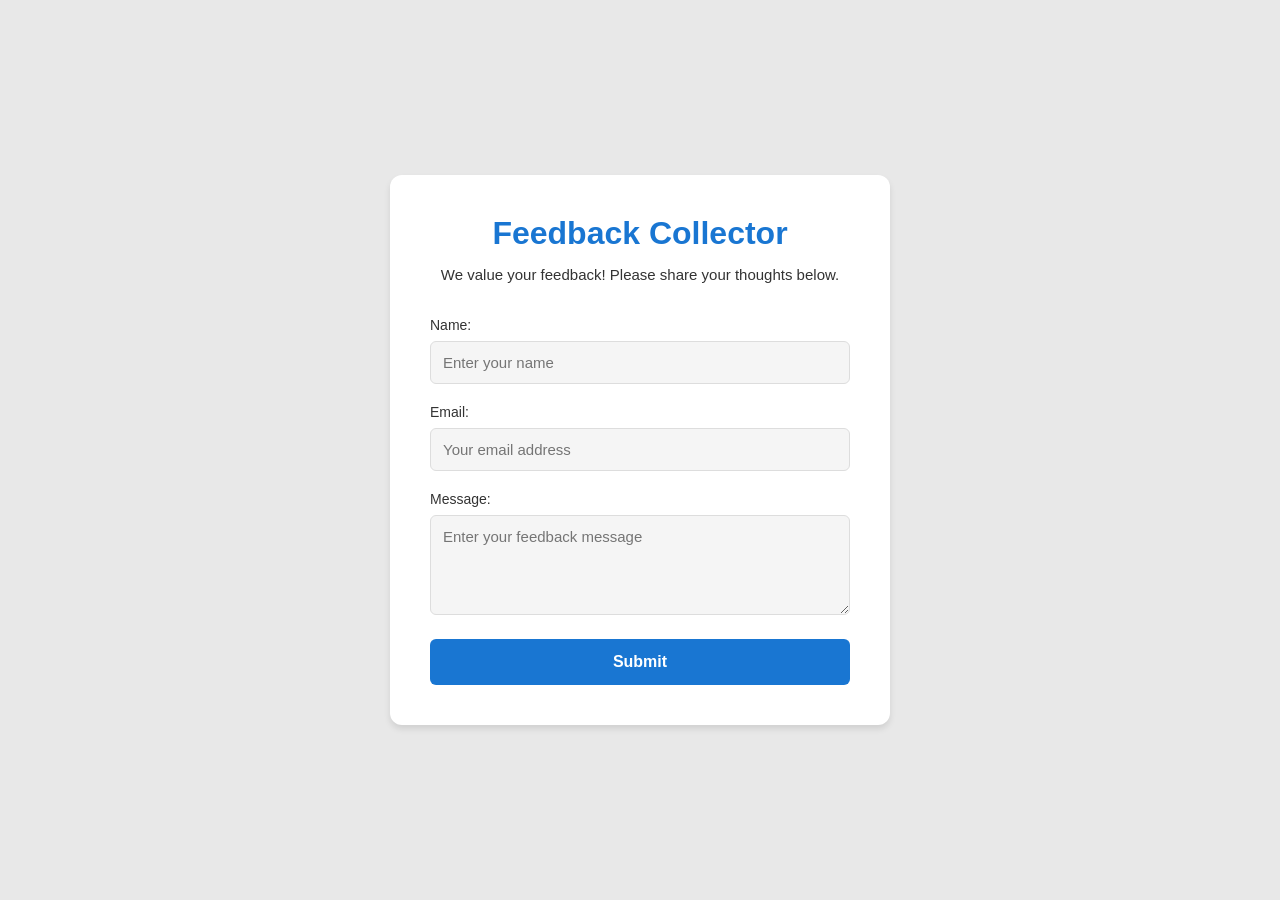
==== index.html @ 74540b0c "Add files via upload" ====
<!DOCTYPE html>
<html lang="en">
<head>
    <meta charset="UTF-8">
    <meta name="viewport" content="width=device-width, initial-scale=1.0">
    <title>Feedback Collector</title>
    <link rel="stylesheet" href="style.css">
</head>
<body>
    <div class="container">
        <h1>Feedback Collector</h1>
        <p class="subtitle">We value your feedback! Please share your thoughts below.</p>

        <form id="feedbackForm">
            <div class="form-group">
                <label for="name">Name:</label>
                <input type="text" id="name" required placeholder="Enter your name">
            </div>

            <div class="form-group">
                <label for="email">Email:</label>
                <input type="email" id="email" required placeholder="Your email address">
            </div>

            <div class="form-group">
                <label for="message">Message:</label>
                <textarea id="message" required placeholder="Enter your feedback message"></textarea>
            </div>

            <button type="submit" id="submitBtn">
                <span id="btnText">Submit</span>
                <span id="btnLoader" class="loader hidden"></span>
            </button>
        </form>

        <div id="messageDiv" class="message"></div>
    </div>

    <script src="app.js"></script>
</body>
</html>
---- style.css ----
* {
    margin: 0;
    padding: 0;
    box-sizing: border-box;
}

body {
    font-family: -apple-system, BlinkMacSystemFont, 'Segoe UI', Roboto, Oxygen, Ubuntu, Cantarell, sans-serif;
    background-color: #e8e8e8;
    min-height: 100vh;
    display: flex;
    align-items: center;
    justify-content: center;
    padding: 20px;
}

.container {
    background: white;
    border-radius: 12px;
    box-shadow: 0 4px 6px rgba(0, 0, 0, 0.1);
    padding: 40px;
    width: 100%;
    max-width: 500px;
}

h1 {
    color: #1976d2;
    font-size: 32px;
    font-weight: 600;
    text-align: center;
    margin-bottom: 12px;
}

.subtitle {
    color: #333;
    font-size: 15px;
    text-align: center;
    margin-bottom: 30px;
    line-height: 1.5;
}

.form-group {
    margin-bottom: 20px;
}

label {
    display: block;
    color: #333;
    font-weight: 500;
    margin-bottom: 8px;
    font-size: 14px;
}

input,
textarea {
    width: 100%;
    padding: 12px;
    border: 1px solid #ddd;
    border-radius: 6px;
    font-size: 15px;
    font-family: inherit;
    background-color: #f5f5f5;
    transition: all 0.3s;
}

input:focus,
textarea:focus {
    outline: none;
    border-color: #1976d2;
    background-color: white;
}

textarea {
    resize: vertical;
    min-height: 100px;
}

button {
    width: 100%;
    padding: 14px;
    background-color: #1976d2;
    color: white;
    border: none;
    border-radius: 6px;
    font-size: 16px;
    font-weight: 600;
    cursor: pointer;
    transition: background-color 0.3s;
}

button:hover:not(:disabled) {
    background-color: #1565c0;
}

button:disabled {
    opacity: 0.6;
    cursor: not-allowed;
}

.message {
    margin-top: 20px;
    padding: 12px;
    border-radius: 6px;
    text-align: center;
    font-weight: 500;
    display: none;
}

.message.show {
    display: block;
}

.message.success {
    background-color: #d4edda;
    color: #155724;
    border: 1px solid #c3e6cb;
}

.message.error {
    background-color: #f8d7da;
    color: #721c24;
    border: 1px solid #f5c6cb;
}

.loader {
    display: inline-block;
    width: 16px;
    height: 16px;
    border: 3px solid rgba(255, 255, 255, 0.3);
    border-top-color: white;
    border-radius: 50%;
    animation: spin 0.8s linear infinite;
    margin-left: 8px;
    vertical-align: middle;
}

@keyframes spin {
    to { transform: rotate(360deg); }
}

.hidden {
    display: none;
}
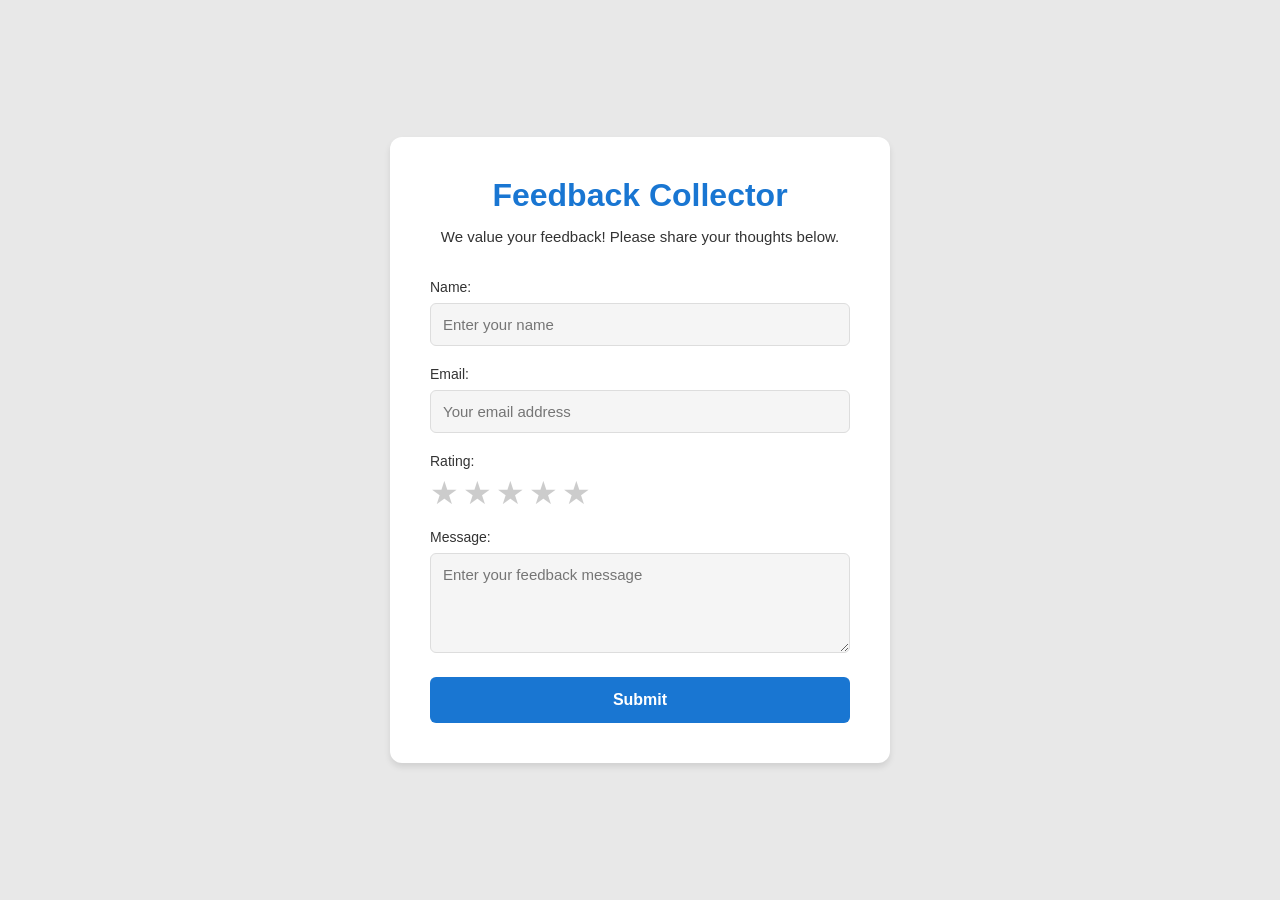
==== commit a0f8ae48: "Make admin dashboard work, add real ratings, validate input - Lambda: handle GET (paginated scan, ne" ====
--- a/index.html
+++ b/index.html
@@ -22,6 +22,22 @@
                 <input type="email" id="email" required placeholder="Your email address">
             </div>
 
+            <fieldset class="form-group">
+                <legend>Rating:</legend>
+                <div class="rating">
+                    <input type="radio" id="rating5" name="rating" value="5" required>
+                    <label for="rating5" title="5 stars">★</label>
+                    <input type="radio" id="rating4" name="rating" value="4">
+                    <label for="rating4" title="4 stars">★</label>
+                    <input type="radio" id="rating3" name="rating" value="3">
+                    <label for="rating3" title="3 stars">★</label>
+                    <input type="radio" id="rating2" name="rating" value="2">
+                    <label for="rating2" title="2 stars">★</label>
+                    <input type="radio" id="rating1" name="rating" value="1">
+                    <label for="rating1" title="1 star">★</label>
+                </div>
+            </fieldset>
+
             <div class="form-group">
                 <label for="message">Message:</label>
                 <textarea id="message" required placeholder="Enter your feedback message"></textarea>
--- a/style.css
+++ b/style.css
@@ -75,6 +75,53 @@
     min-height: 100px;
 }
 
+fieldset {
+    border: none;
+}
+
+legend {
+    color: #333;
+    font-weight: 500;
+    margin-bottom: 8px;
+    font-size: 14px;
+}
+
+/* Star rating: inputs are in reverse order (5 to 1) so the ~ selector
+   can highlight the hovered/checked star and every star to its left */
+.rating {
+    display: flex;
+    flex-direction: row-reverse;
+    justify-content: flex-end;
+    gap: 4px;
+}
+
+.rating input {
+    position: absolute;
+    width: 1px;
+    height: 1px;
+    opacity: 0;
+}
+
+.rating label {
+    font-size: 32px;
+    line-height: 1;
+    color: #ccc;
+    cursor: pointer;
+    margin: 0;
+    transition: color 0.2s;
+}
+
+.rating input:checked ~ label,
+.rating label:hover,
+.rating label:hover ~ label {
+    color: #f5a623;
+}
+
+.rating input:focus-visible + label {
+    outline: 2px solid #1976d2;
+    outline-offset: 2px;
+}
+
 button {
     width: 100%;
     padding: 14px;
